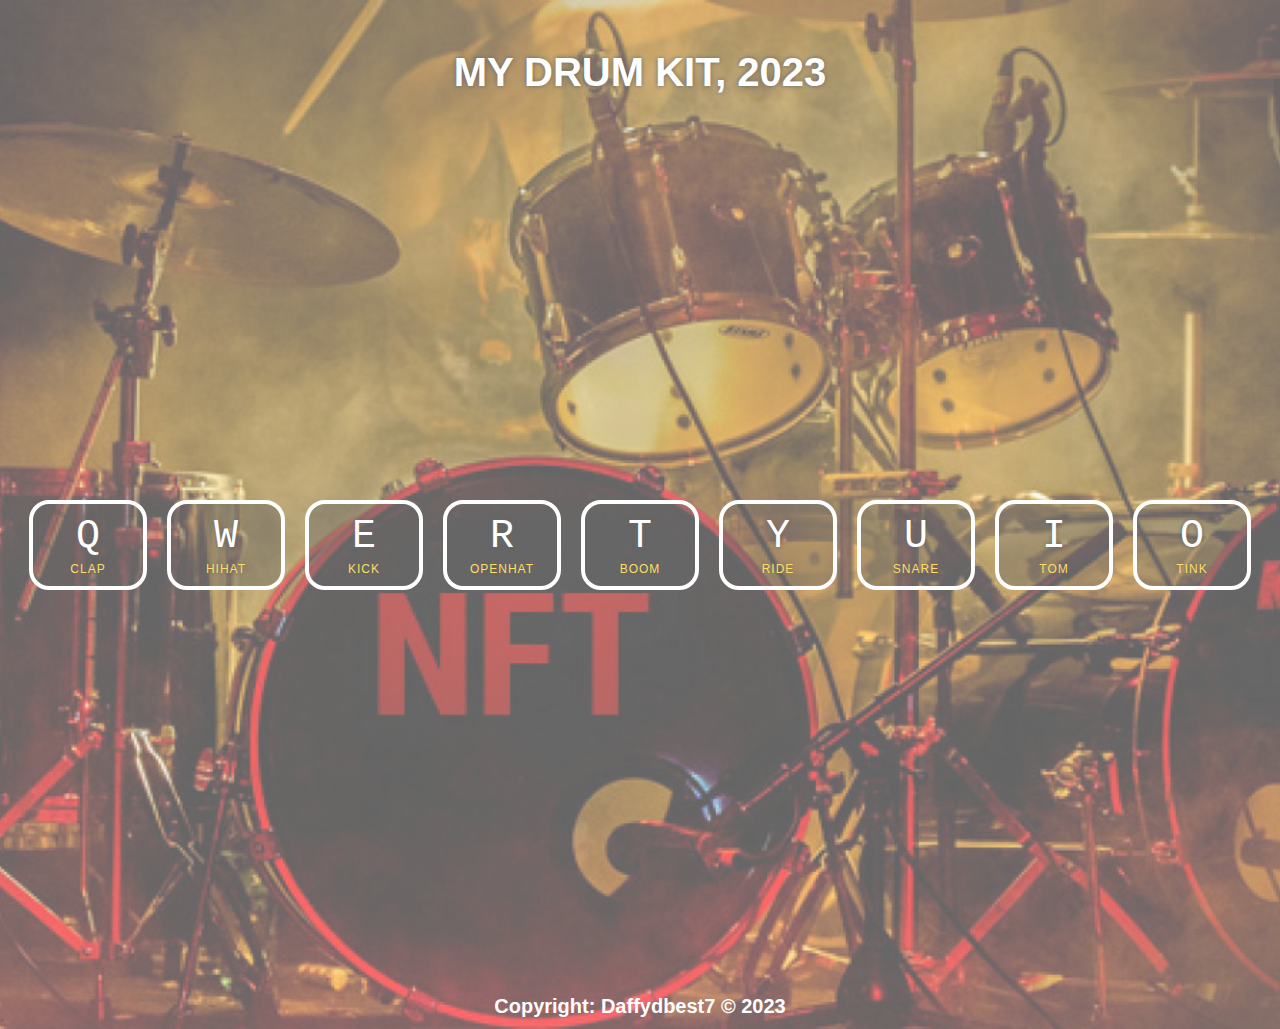
==== JavaScript Drum Kit/index.html @ abce4c42 "edited index" ====
<!DOCTYPE html>
<html lang="en">
<head>
  <meta charset="UTF-8">
  <title>JS Drum Kit</title>
  <link rel="stylesheet" href="style.css">
</head>
<body>

<div class="header"> MY DRUM KIT, 2023 </div>
  <div class="keys">
    <div data-key="81" class="key">
      <kbd>Q</kbd>
      <span class="sound">clap</span>
    </div>
    <div data-key="87" class="key">
      <kbd>W</kbd>
      <span class="sound">hihat</span>
    </div>
    <div data-key="69" class="key">
      <kbd>E</kbd>
      <span class="sound">kick</span>
    </div>
    <div data-key="82" class="key">
      <kbd>R</kbd>
      <span class="sound">openhat</span>
    </div>
    <div data-key="84" class="key">
      <kbd>T</kbd>
      <span class="sound">boom</span>
    </div>
    <div data-key="89" class="key">
      <kbd>Y</kbd>
      <span class="sound">ride</span>
    </div>
    <div data-key="85" class="key">
      <kbd>U</kbd>
      <span class="sound">snare</span>
    </div>
    <div data-key="73" class="key">
      <kbd>I</kbd>
      <span class="sound">tom</span>
    </div>
    <div data-key="79" class="key">
      <kbd>O</kbd>
      <span class="sound">tink</span>
    </div>
  </div>

  <audio data-key="81" src="sounds/clap.wav"></audio>
  <audio data-key="87" src="sounds/hihat.wav"></audio>
  <audio data-key="69" src="sounds/kick.wav"></audio>
  <audio data-key="82" src="sounds/openhat.wav"></audio>
  <audio data-key="84" src="sounds/boom.wav"></audio>
  <audio data-key="89" src="sounds/ride.wav"></audio>
  <audio data-key="85" src="sounds/snare.wav"></audio>
  <audio data-key="73" src="sounds/tom.wav"></audio>
  <audio data-key="79" src="sounds/tink.wav"></audio>

  <div class="footer">Copyright: Daffydbest7 &copy 2023 </div>
<script type="text/javascript" src="main.js"></script>"
</body>
</html>
---- JavaScript Drum Kit/style.css ----
html {
  font-size: 10px;
  background: url('./background_new.jpg') bottom center;
  background-size: cover;
  opacity: 0.6;
}

body,html {
  margin: 0;
  padding: 0;
  font-family: sans-serif;
}

.keys {
  display: flex;
  flex: 1;
  min-height: 100vh;
  align-items: center;
  justify-content: center;
}

.key {
  border: .4rem solid #ffff;
  border-radius: 2rem;
  margin: 1rem;
  font-size: 1.5rem;
  padding: 1rem .5rem;
  transition: all .07s ease;
  width: 10rem;
  text-align: center;
  color: white;
  background: rgba(0,0,0,0.4);
  text-shadow: 0 0 .5rem black;
}

.playing {
  transform: scale(1.1);
  border-color: #ffc600;
  box-shadow: 0 0 1rem #ffc600;
}

kbd {
  display: block;
  font-size: 4rem;
}

.sound {
  font-size: 1.2rem;
  text-transform: uppercase;
  letter-spacing: .1rem;
  color: #ffc600;
}
.header{
  margin-top: 5rem;
  font-size: 40px;
  color:white;
  font-family: 'Franklin Gothic Medium', 'Arial Narrow', Arial, sans-serif;
  text-align: center;
  font-weight: bold;
  text-shadow: 0 0 .5rem black;
}
.footer{
  font-size: 20px;
  color:white;
  font-family: 'Franklin Gothic Medium', 'Arial Narrow', Arial, sans-serif;
  text-align: center;
  font-weight: bold;

}
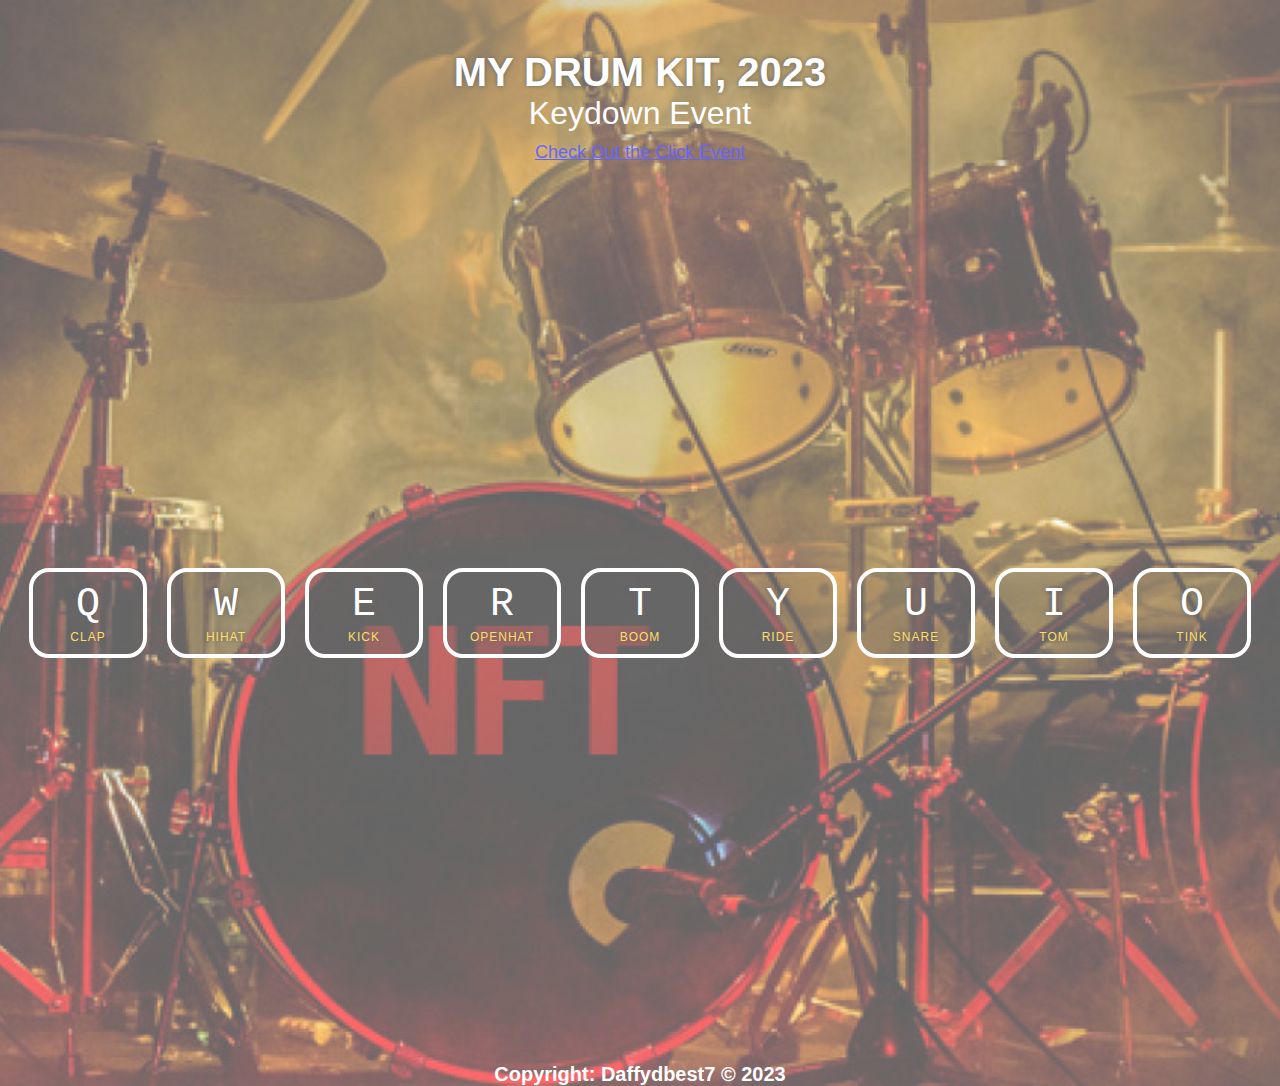
==== commit 65c3be10: "recreated a click event" ====
--- a/JavaScript Drum Kit/index.html
+++ b/JavaScript Drum Kit/index.html
@@ -4,10 +4,28 @@
   <meta charset="UTF-8">
   <title>JS Drum Kit</title>
   <link rel="stylesheet" href="style.css">
+  <style>
+     .type{
+        color:white;
+        text-align: center;
+        font-size: xx-large;
+    }
+    .link{
+      color: white;
+      text-align: center;
+      font-size: large;
+      padding-top: 1rem;
+    
+    }
+  </style>
 </head>
 <body>
 
 <div class="header"> MY DRUM KIT, 2023 </div>
+<div class="type"> Keydown Event</div>
+<div class="link"> 
+  <a href="click.html"> Check Out the Click Event</a>
+</div>
   <div class="keys">
     <div data-key="81" class="key">
       <kbd>Q</kbd>
@@ -58,6 +76,6 @@
   <audio data-key="79" src="sounds/tink.wav"></audio>
 
   <div class="footer">Copyright: Daffydbest7 &copy 2023 </div>
-<script type="text/javascript" src="main.js"></script>"
+<script type="text/javascript" src="main.js"></script>
 </body>
 </html>
